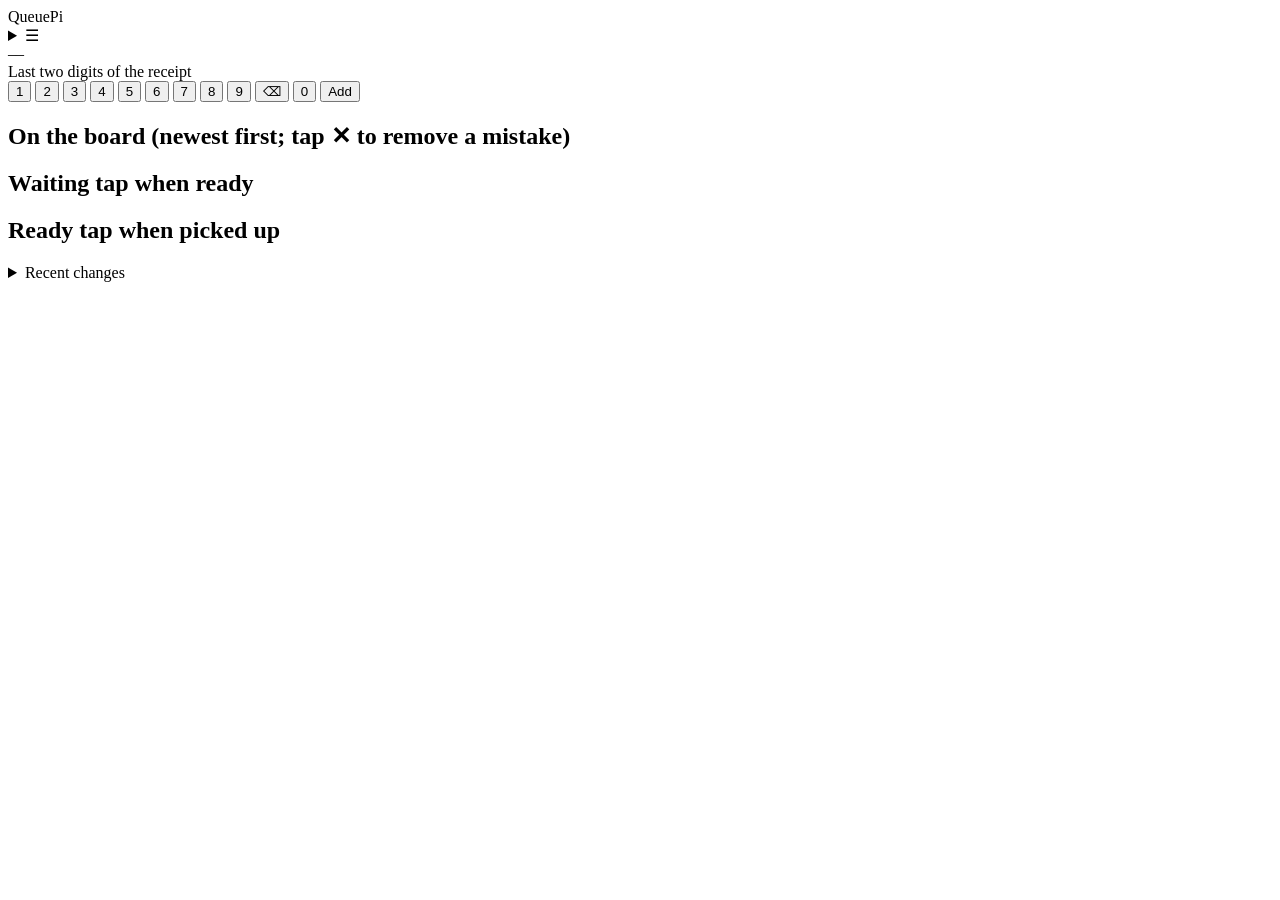
==== src/queuepi/static/staff.html @ ac77a55a "Staff pages: register, kitchen, and combined tablet view - One page served at /register, /kitchen, a" ====
<!doctype html>
<html lang="en">
<head>
<meta charset="utf-8">
<meta name="viewport" content="width=device-width, initial-scale=1, viewport-fit=cover">
<meta name="theme-color" content="#111418">
<meta name="apple-mobile-web-app-capable" content="yes">
<meta name="apple-mobile-web-app-title" content="QueuePi">
<link rel="manifest" href="/manifest.webmanifest">
<link rel="apple-touch-icon" href="/icon-192.png">
<link rel="stylesheet" href="/staff.css">
<title>QueuePi</title>
</head>
<body>

<header class="bar">
  <span class="title" id="title">QueuePi</span>
  <span class="offline" id="offline" hidden>Offline, retrying…</span>
  <details class="menu" id="menu">
    <summary aria-label="Menu">☰</summary>
    <nav>
      <a href="/register">Register</a>
      <a href="/kitchen">Kitchen</a>
      <a href="/staff">Both (tablet)</a>
      <button type="button" id="reset">End of day: clear board</button>
      <button type="button" id="logout">Log out this device</button>
    </nav>
  </details>
</header>

<main>
  <section class="register" id="register">
    <div class="entry">
      <div class="readout" id="readout" aria-live="polite">––</div>
      <div class="hint">Last two digits of the receipt</div>
    </div>
    <div class="keypad" id="keypad">
      <button type="button" data-key="1">1</button>
      <button type="button" data-key="2">2</button>
      <button type="button" data-key="3">3</button>
      <button type="button" data-key="4">4</button>
      <button type="button" data-key="5">5</button>
      <button type="button" data-key="6">6</button>
      <button type="button" data-key="7">7</button>
      <button type="button" data-key="8">8</button>
      <button type="button" data-key="9">9</button>
      <button type="button" data-key="back" class="key-back" aria-label="Delete">⌫</button>
      <button type="button" data-key="0">0</button>
      <button type="button" data-key="add" class="key-add">Add</button>
    </div>
    <h2>On the board <span class="muted">(newest first; tap ✕ to remove a mistake)</span></h2>
    <ul class="added" id="added"></ul>
  </section>

  <section class="kitchen" id="kitchen">
    <h2>Waiting <span class="muted">tap when ready</span></h2>
    <div class="orders" id="waiting"></div>
    <h2 class="ready-title">Ready <span class="muted">tap when picked up</span></h2>
    <div class="orders ready" id="ready"></div>
    <details class="recent" id="recent">
      <summary>Recent changes</summary>
      <ul id="recent-list"></ul>
    </details>
  </section>
</main>

<div class="toast" id="toast" hidden>
  <span id="toast-text"></span>
  <button type="button" id="toast-undo" hidden>Undo</button>
</div>

<div class="login" id="login" hidden>
  <form id="login-form">
    <h1>QueuePi</h1>
    <label for="pin">Staff PIN</label>
    <input id="pin" type="password" inputmode="numeric" autocomplete="off" required>
    <button type="submit">Log in</button>
    <p class="error" id="login-error" hidden>Wrong PIN</p>
  </form>
</div>

<script src="/staff.js"></script>
</body>
</html>
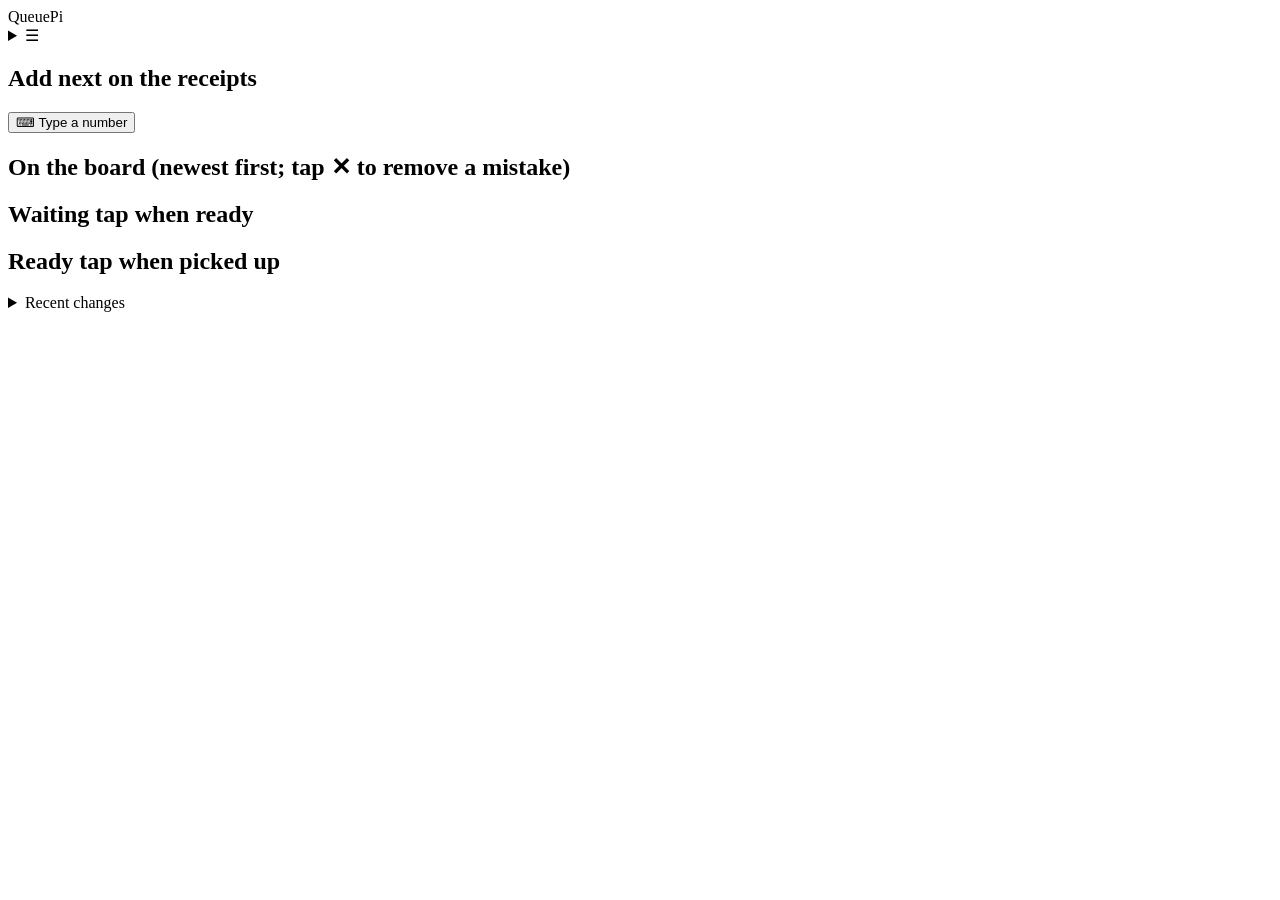
==== commit 58f29f2a: "Staff page: add the next numbers with one tap; keypad in a sheet The board now includes `next`: the " ====
--- a/src/queuepi/static/staff.html
+++ b/src/queuepi/static/staff.html
@@ -19,9 +19,9 @@
   <details class="menu" id="menu">
     <summary aria-label="Menu">☰</summary>
     <nav>
-      <a href="/register">Register</a>
-      <a href="/kitchen">Kitchen</a>
-      <a href="/staff">Both (tablet)</a>
+      <a href="/register">Register only</a>
+      <a href="/kitchen">Kitchen only</a>
+      <a href="/staff">Everything</a>
       <button type="button" id="reset">End of day: clear board</button>
       <button type="button" id="logout">Log out this device</button>
     </nav>
@@ -29,7 +29,35 @@
 </header>
 
 <main>
-  <section class="register" id="register">
+  <section class="add" id="add">
+    <h2>Add <span class="muted">next on the receipts</span></h2>
+    <div class="next" id="next"></div>
+    <button type="button" class="other" id="other">⌨ Type a number</button>
+  </section>
+
+  <section class="onboard" id="onboard">
+    <h2>On the board <span class="muted">(newest first; tap ✕ to remove a mistake)</span></h2>
+    <ul class="added" id="added"></ul>
+  </section>
+
+  <section class="waiting-area" id="waiting-area">
+    <h2>Waiting <span class="muted">tap when ready</span></h2>
+    <div class="orders" id="waiting"></div>
+  </section>
+
+  <section class="ready-area" id="ready-area">
+    <h2 class="ready-title">Ready <span class="muted">tap when picked up</span></h2>
+    <div class="orders ready" id="ready"></div>
+  </section>
+
+  <details class="recent" id="recent">
+    <summary>Recent changes</summary>
+    <ul id="recent-list"></ul>
+  </details>
+</main>
+
+<div class="sheet" id="sheet" hidden>
+  <div class="sheet-body">
     <div class="entry">
       <div class="readout" id="readout" aria-live="polite">––</div>
       <div class="hint">Last two digits of the receipt</div>
@@ -48,21 +76,9 @@
       <button type="button" data-key="0">0</button>
       <button type="button" data-key="add" class="key-add">Add</button>
     </div>
-    <h2>On the board <span class="muted">(newest first; tap ✕ to remove a mistake)</span></h2>
-    <ul class="added" id="added"></ul>
-  </section>
-
-  <section class="kitchen" id="kitchen">
-    <h2>Waiting <span class="muted">tap when ready</span></h2>
-    <div class="orders" id="waiting"></div>
-    <h2 class="ready-title">Ready <span class="muted">tap when picked up</span></h2>
-    <div class="orders ready" id="ready"></div>
-    <details class="recent" id="recent">
-      <summary>Recent changes</summary>
-      <ul id="recent-list"></ul>
-    </details>
-  </section>
-</main>
+    <button type="button" class="cancel" id="sheet-cancel">Cancel</button>
+  </div>
+</div>
 
 <div class="toast" id="toast" hidden>
   <span id="toast-text"></span>
@@ -79,6 +95,7 @@
   </form>
 </div>
 
+<script src="/report.js"></script>
 <script src="/staff.js"></script>
 </body>
 </html>
